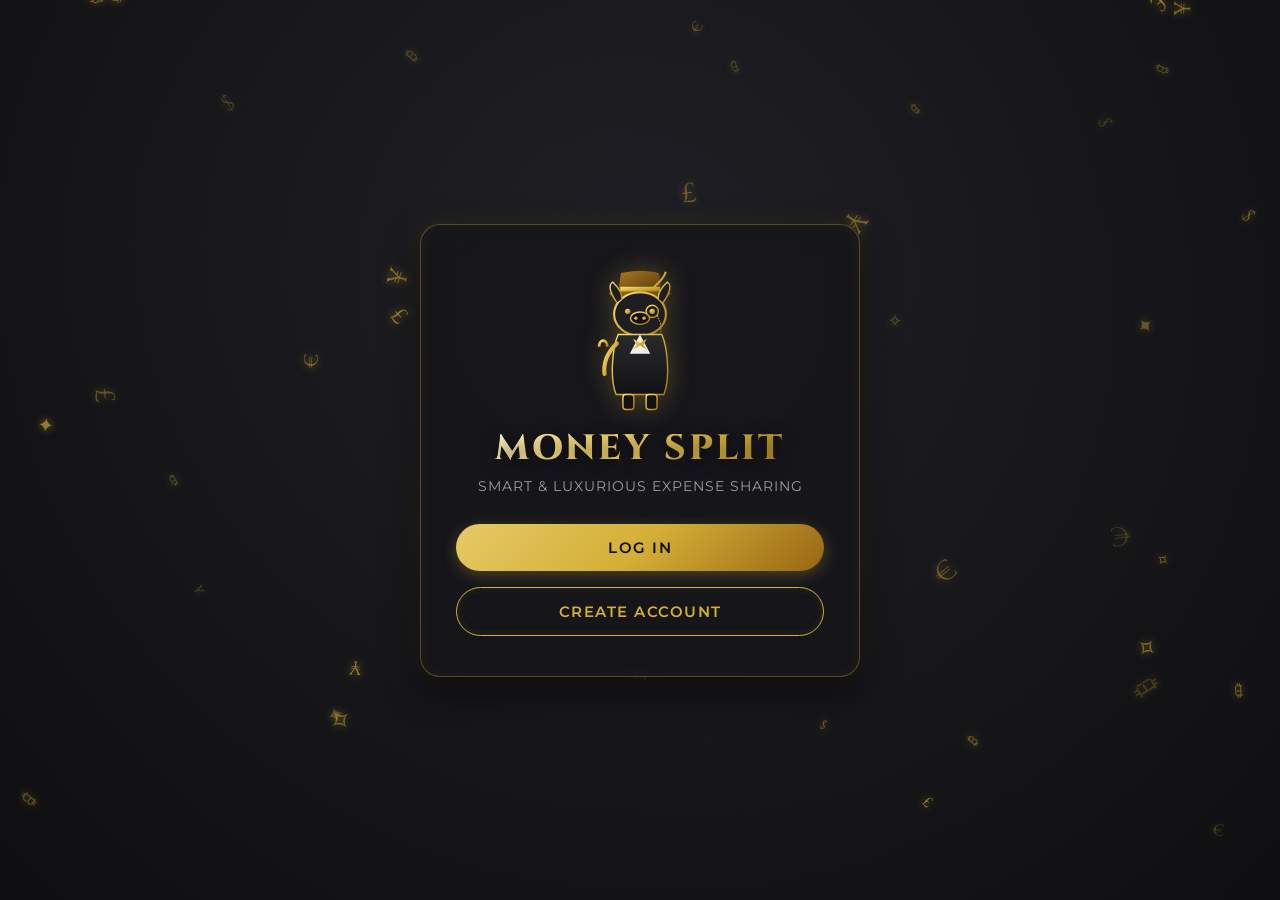
==== index.html @ 98aa4b82 "Add files via upload" ====
<!DOCTYPE html>
<html lang="en">
<head>
  <meta charset="UTF-8">
  <meta name="viewport" content="width=device-width, initial-scale=1.0">
  <title>Money Split - Welcome</title>
  <link rel="stylesheet" href="styles.css">
</head>
<body>
  <div class="bg-animation" id="bgCanvas"></div>

  <div class="card">
    <div class="logo-container">
      <div class="mascot-wrapper">
        <svg viewBox="0 0 200 220" class="pig-mascot">
          <defs>
            <linearGradient id="goldGrad" x1="0%" y1="0%" x2="100%" y2="100%">
              <stop offset="0%" stop-color="#FFE57F"/>
              <stop offset="50%" stop-color="#D4AF37"/>
              <stop offset="100%" stop-color="#AA771C"/>
            </linearGradient>
            <linearGradient id="darkGoldGrad" x1="0%" y1="0%" x2="100%" y2="100%">
              <stop offset="0%" stop-color="#AA771C"/>
              <stop offset="100%" stop-color="#553B0E"/>
            </linearGradient>
            <linearGradient id="suitGrad" x1="0%" y1="0%" x2="0%" y2="100%">
              <stop offset="0%" stop-color="#2A2A2E"/>
              <stop offset="100%" stop-color="#121214"/>
            </linearGradient>
          </defs>

          <!-- Top Hat -->
          <ellipse cx="100" cy="42" rx="45" ry="8" fill="url(#darkGoldGrad)" />
          <path d="M 68,40 L 72,12 C 72,12 100,5 128,12 L 132,40 Z" fill="url(#darkGoldGrad)" />
          <rect x="71" y="32" width="58" height="7" fill="url(#goldGrad)" />
          <!-- Hat Gold Feather/Accent -->
          <path d="M 120,33 Q 135,20 138,10" stroke="url(#goldGrad)" stroke-width="3" fill="none" />

          <!-- Pig Head (Standing Dapper Pig) -->
          <ellipse cx="100" cy="72" rx="38" ry="32" fill="#1E1E22" stroke="url(#goldGrad)" stroke-width="3"/>
          
          <!-- Cute Pig Ears -->
          <path d="M 66,55 Q 50,32 60,25 Q 75,40 73,50" fill="#1E1E22" stroke="url(#goldGrad)" stroke-width="2"/>
          <path d="M 134,55 Q 150,32 140,25 Q 125,40 127,50" fill="#1E1E22" stroke="url(#goldGrad)" stroke-width="2"/>

          <!-- Eyes & Monocle -->
          <circle cx="82" cy="68" r="4" fill="url(#goldGrad)" />
          <circle cx="118" cy="68" r="4" fill="url(#goldGrad)" />
          <!-- Monocle right eye -->
          <circle cx="118" cy="68" r="9" fill="none" stroke="url(#goldGrad)" stroke-width="2"/>
          <path d="M 125,74 Q 135,90 128,110" stroke="url(#goldGrad)" stroke-width="1.5" fill="none" stroke-dasharray="2 2"/>

          <!-- Snout -->
          <ellipse cx="100" cy="78" rx="14" ry="9" fill="#121214" stroke="url(#goldGrad)" stroke-width="2"/>
          <circle cx="94" cy="78" r="2.5" fill="url(#goldGrad)"/>
          <circle cx="106" cy="78" r="2.5" fill="url(#goldGrad)"/>

          <!-- Dapper Suit & Body (Standing on two legs) -->
          <!-- Body / Suit Jacket -->
          <path d="M 68,102 C 60,120 55,165 65,190 L 135,190 C 145,165 140,120 132,102 Z" fill="url(#suitGrad)" stroke="url(#goldGrad)" stroke-width="2"/>
          
          <!-- Shirt & Bowtie -->
          <polygon points="100,102 85,130 115,130" fill="#F0F0F0" />
          <path d="M 90,108 L 100,114 L 110,108 L 105,118 L 110,124 L 100,118 L 90,124 L 95,118 Z" fill="url(#goldGrad)"/>

          <!-- Legs -->
          <rect x="75" y="190" width="16" height="22" rx="4" fill="#121214" stroke="url(#goldGrad)" stroke-width="2"/>
          <rect x="109" y="190" width="16" height="22" rx="4" fill="#121214" stroke="url(#goldGrad)" stroke-width="2"/>

          <!-- Cane (Leaning on cane) -->
          <!-- Left Arm holding cane -->
          <path d="M 66,115 Q 45,135 48,160" fill="none" stroke="url(#goldGrad)" stroke-width="6" stroke-linecap="round"/>
          <!-- Gold Cane -->
          <path d="M 46,120 L 46,210" stroke="url(#goldGrad)" stroke-width="4" stroke-linecap="round"/>
          <path d="M 40,120 C 40,108 52,108 52,120" stroke="url(#goldGrad)" stroke-width="4" fill="none"/>
        </svg>
      </div>
      <h1 class="brand-title">MONEY SPLIT</h1>
      <p class="tagline">Smart & Luxurious Expense Sharing</p>
    </div>

    <div class="button-group">
      <a href="login.html" class="btn btn-primary">Log In</a>
      <a href="create_account.html" class="btn btn-secondary">Create Account</a>
    </div>
  </div>

  <script>
    // Particle Money Stream Animation
    const canvas = document.createElement('canvas');
    document.getElementById('bgCanvas').appendChild(canvas);
    const ctx = canvas.getContext('2d');

    let width = canvas.width = window.innerWidth;
    let height = canvas.height = window.innerHeight;

    window.addEventListener('resize', () => {
      width = canvas.width = window.innerWidth;
      height = canvas.height = window.innerHeight;
    });

    const symbols = ['$', '€', '£', '¥', '₿', '✦', '✧'];
    const particles = [];

    for (let i = 0; i < 45; i++) {
      particles.push({
        x: Math.random() * width,
        y: Math.random() * height,
        size: Math.random() * 18 + 12,
        symbol: symbols[Math.floor(Math.random() * symbols.length)],
        speedY: -(Math.random() * 1.2 + 0.3),
        speedX: Math.random() * 0.6 - 0.3,
        opacity: Math.random() * 0.5 + 0.2,
        angle: Math.random() * Math.PI * 2,
        spin: (Math.random() - 0.5) * 0.02
      });
    }

    function animate() {
      ctx.clearRect(0, 0, width, height);

      particles.forEach(p => {
        p.y += p.speedY;
        p.x += p.speedX;
        p.angle += p.spin;

        if (p.y < -30) {
          p.y = height + 30;
          p.x = Math.random() * width;
        }

        ctx.save();
        ctx.translate(p.x, p.y);
        ctx.rotate(p.angle);
        ctx.font = `${p.size}px 'Cinzel', serif, sans-serif`;
        ctx.fillStyle = `rgba(212, 175, 55, ${p.opacity})`;
        ctx.shadowColor = '#D4AF37';
        ctx.shadowBlur = 8;
        ctx.fillText(p.symbol, 0, 0);
        ctx.restore();
      });

      requestAnimationFrame(animate);
    }
    animate();
  </script>
</body>
</html>
---- styles.css ----
/* Money Split - Dark Gray & Marbled Gold Palette */
@import url('https://fonts.googleapis.com/css2?family=Cinzel:wght@600;700;800&family=Montserrat:wght@300;400;500;600;700&display=swap');

:root {
  --bg-dark: #0f0f11;
  --bg-card: rgba(22, 22, 26, 0.85);
  --gold-primary: #D4AF37;
  --gold-light: #F3E5AB;
  --gold-dark: #AA771C;
  --text-light: #E0E0E0;
  --text-muted: #9E9E9E;
  --border-gold: rgba(212, 175, 55, 0.35);
}

* {
  box-sizing: border-box;
  margin: 0;
  padding: 0;
}

body {
  font-family: 'Montserrat', sans-serif;
  background-color: var(--bg-dark);
  background-image: 
    radial-gradient(circle at 50% 30%, rgba(35, 35, 42, 0.8) 0%, rgba(15, 15, 17, 1) 100%),
    radial-gradient(circle at 10% 20%, rgba(212, 175, 55, 0.05) 0%, transparent 40%),
    radial-gradient(circle at 90% 80%, rgba(212, 175, 55, 0.05) 0%, transparent 40%);
  color: var(--text-light);
  min-height: 100vh;
  display: flex;
  justify-content: center;
  align-items: center;
  overflow-x: hidden;
  position: relative;
}

/* Background canvas animation */
.bg-animation {
  position: fixed;
  top: 0;
  left: 0;
  width: 100%;
  height: 100%;
  pointer-events: none;
  z-index: 1;
}

/* Central Card styling with Marbled Gold Border */
.card {
  position: relative;
  z-index: 10;
  width: 100%;
  max-width: 440px;
  padding: 40px 35px;
  background: var(--bg-card);
  backdrop-filter: blur(16px);
  border-radius: 20px;
  border: 1px solid var(--border-gold);
  box-shadow: 
    0 15px 35px rgba(0, 0, 0, 0.6),
    0 0 25px rgba(212, 175, 55, 0.12),
    inset 0 0 15px rgba(212, 175, 55, 0.05);
  text-align: center;
  animation: fadeIn 0.8s ease-out;
}

.form-card {
  text-align: left;
}

@keyframes fadeIn {
  from { opacity: 0; transform: translateY(20px); }
  to { opacity: 1; transform: translateY(0); }
}

/* Back Link */
.back-link {
  display: inline-block;
  color: var(--gold-primary);
  text-decoration: none;
  font-size: 0.85rem;
  font-weight: 500;
  margin-bottom: 20px;
  transition: all 0.3s ease;
}

.back-link:hover {
  color: var(--gold-light);
  transform: translateX(-4px);
}

/* Logo & Mascot */
.logo-container {
  margin-bottom: 30px;
  text-align: center;
}

.header-compact {
  margin-bottom: 25px;
}

.mascot-wrapper {
  width: 140px;
  height: 150px;
  margin: 0 auto 10px auto;
  filter: drop-shadow(0 0 12px rgba(212, 175, 55, 0.3));
  transition: transform 0.3s ease;
}

.mascot-wrapper:hover {
  transform: scale(1.04);
}

.pig-mascot {
  width: 100%;
  height: 100%;
}

.brand-title {
  font-family: 'Cinzel', serif;
  font-size: 2.2rem;
  font-weight: 800;
  letter-spacing: 3px;
  background: linear-gradient(135deg, #FFF 0%, #FFE57F 30%, #D4AF37 70%, #996614 100%);
  -webkit-background-clip: text;
  -webkit-text-fill-color: transparent;
  text-shadow: 0 4px 15px rgba(0, 0, 0, 0.5);
  margin-bottom: 6px;
}

.tagline {
  font-size: 0.85rem;
  color: var(--text-muted);
  letter-spacing: 1px;
  text-transform: uppercase;
}

/* Buttons */
.button-group {
  display: flex;
  flex-direction: column;
  gap: 16px;
}

.btn {
  display: block;
  width: 100%;
  padding: 14px 20px;
  border-radius: 30px;
  font-family: 'Montserrat', sans-serif;
  font-size: 0.95rem;
  font-weight: 600;
  text-transform: uppercase;
  letter-spacing: 1.5px;
  text-decoration: none;
  text-align: center;
  cursor: pointer;
  transition: all 0.3s ease;
  border: none;
}

.btn-primary {
  background: linear-gradient(135deg, #E6CA65 0%, #D4AF37 50%, #996614 100%);
  color: #0F0F11;
  box-shadow: 0 4px 15px rgba(212, 175, 55, 0.3);
}

.btn-primary:hover {
  background: linear-gradient(135deg, #FFF0AA 0%, #E6CA65 50%, #B8860B 100%);
  box-shadow: 0 6px 20px rgba(212, 175, 55, 0.5);
  transform: translateY(-2px);
}

.btn-secondary {
  background: transparent;
  color: var(--gold-primary);
  border: 1.5px solid var(--gold-primary);
  box-shadow: inset 0 0 10px rgba(212, 175, 55, 0.1);
}

.btn-secondary:hover {
  background: rgba(212, 175, 55, 0.1);
  color: var(--gold-light);
  border-color: var(--gold-light);
  transform: translateY(-2px);
}

/* Forms */
.form-group {
  margin-bottom: 20px;
}

.form-group label {
  display: block;
  font-size: 0.8rem;
  text-transform: uppercase;
  letter-spacing: 1px;
  color: var(--gold-primary);
  margin-bottom: 8px;
}

.form-group input {
  width: 100%;
  padding: 13px 16px;
  border-radius: 10px;
  background: rgba(10, 10, 12, 0.7);
  border: 1px solid rgba(212, 175, 55, 0.3);
  color: #FFF;
  font-size: 0.95rem;
  outline: none;
  transition: all 0.3s ease;
}

.form-group input:focus {
  border-color: var(--gold-primary);
  box-shadow: 0 0 12px rgba(212, 175, 55, 0.3);
  background: rgba(15, 15, 18, 0.9);
}

.form-options {
  display: flex;
  justify-content: space-between;
  align-items: center;
  font-size: 0.82rem;
  margin-bottom: 25px;
  color: var(--text-muted);
}

.checkbox-container {
  display: flex;
  align-items: center;
  gap: 8px;
  cursor: pointer;
}

.forgot-pwd {
  color: var(--gold-primary);
  text-decoration: none;
  transition: color 0.2s;
}

.forgot-pwd:hover {
  color: var(--gold-light);
  text-decoration: underline;
}

.card-footer {
  margin-top: 25px;
  text-align: center;
  font-size: 0.85rem;
  color: var(--text-muted);
}

.card-footer a {
  color: var(--gold-primary);
  text-decoration: none;
  font-weight: 600;
}

.card-footer a:hover {
  color: var(--gold-light);
  text-decoration: underline;
}
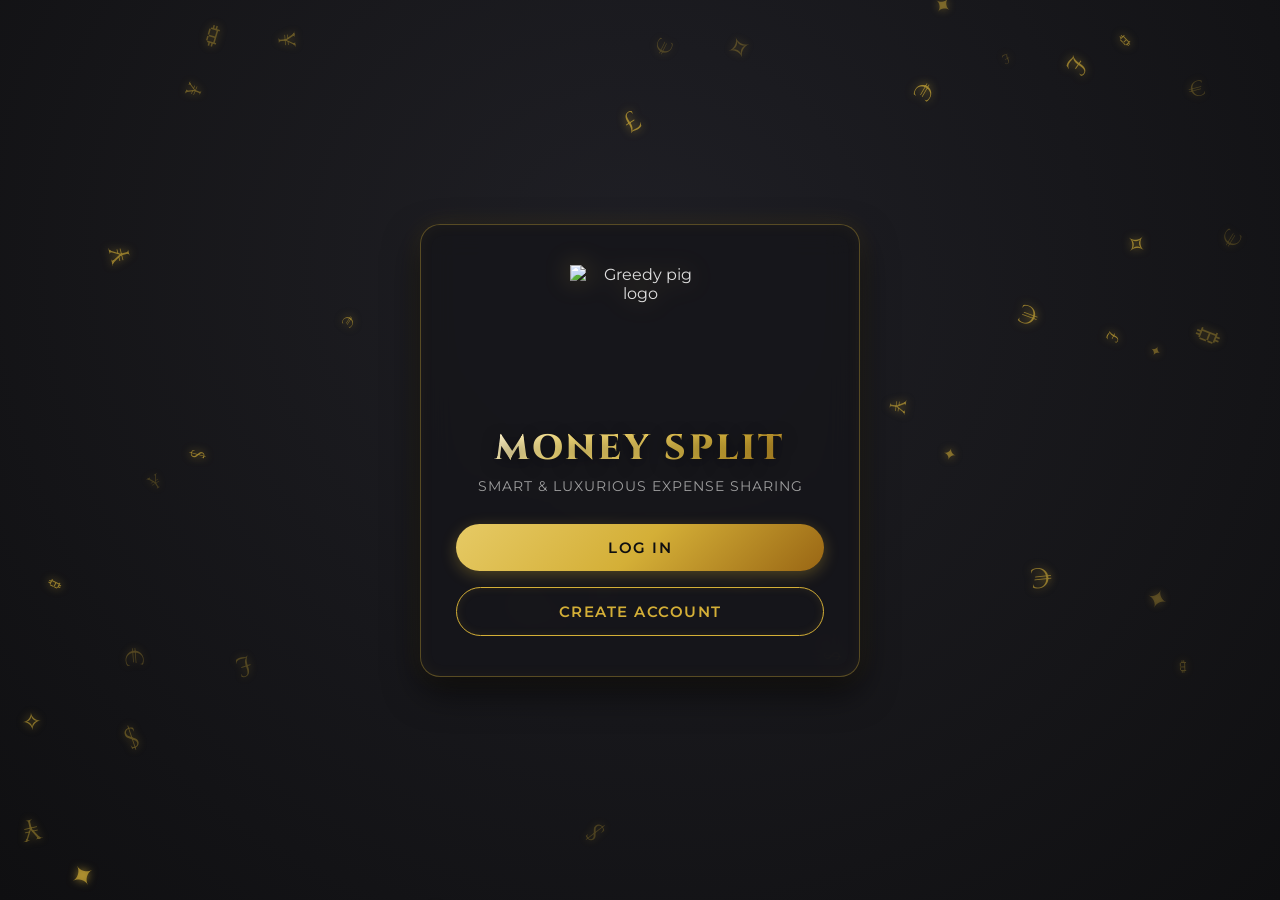
==== commit 799abf95: "Update index.html" ====
--- a/index.html
+++ b/index.html
@@ -12,68 +12,7 @@
   <div class="card">
     <div class="logo-container">
       <div class="mascot-wrapper">
-        <svg viewBox="0 0 200 220" class="pig-mascot">
-          <defs>
-            <linearGradient id="goldGrad" x1="0%" y1="0%" x2="100%" y2="100%">
-              <stop offset="0%" stop-color="#FFE57F"/>
-              <stop offset="50%" stop-color="#D4AF37"/>
-              <stop offset="100%" stop-color="#AA771C"/>
-            </linearGradient>
-            <linearGradient id="darkGoldGrad" x1="0%" y1="0%" x2="100%" y2="100%">
-              <stop offset="0%" stop-color="#AA771C"/>
-              <stop offset="100%" stop-color="#553B0E"/>
-            </linearGradient>
-            <linearGradient id="suitGrad" x1="0%" y1="0%" x2="0%" y2="100%">
-              <stop offset="0%" stop-color="#2A2A2E"/>
-              <stop offset="100%" stop-color="#121214"/>
-            </linearGradient>
-          </defs>
-
-          <!-- Top Hat -->
-          <ellipse cx="100" cy="42" rx="45" ry="8" fill="url(#darkGoldGrad)" />
-          <path d="M 68,40 L 72,12 C 72,12 100,5 128,12 L 132,40 Z" fill="url(#darkGoldGrad)" />
-          <rect x="71" y="32" width="58" height="7" fill="url(#goldGrad)" />
-          <!-- Hat Gold Feather/Accent -->
-          <path d="M 120,33 Q 135,20 138,10" stroke="url(#goldGrad)" stroke-width="3" fill="none" />
-
-          <!-- Pig Head (Standing Dapper Pig) -->
-          <ellipse cx="100" cy="72" rx="38" ry="32" fill="#1E1E22" stroke="url(#goldGrad)" stroke-width="3"/>
-          
-          <!-- Cute Pig Ears -->
-          <path d="M 66,55 Q 50,32 60,25 Q 75,40 73,50" fill="#1E1E22" stroke="url(#goldGrad)" stroke-width="2"/>
-          <path d="M 134,55 Q 150,32 140,25 Q 125,40 127,50" fill="#1E1E22" stroke="url(#goldGrad)" stroke-width="2"/>
-
-          <!-- Eyes & Monocle -->
-          <circle cx="82" cy="68" r="4" fill="url(#goldGrad)" />
-          <circle cx="118" cy="68" r="4" fill="url(#goldGrad)" />
-          <!-- Monocle right eye -->
-          <circle cx="118" cy="68" r="9" fill="none" stroke="url(#goldGrad)" stroke-width="2"/>
-          <path d="M 125,74 Q 135,90 128,110" stroke="url(#goldGrad)" stroke-width="1.5" fill="none" stroke-dasharray="2 2"/>
-
-          <!-- Snout -->
-          <ellipse cx="100" cy="78" rx="14" ry="9" fill="#121214" stroke="url(#goldGrad)" stroke-width="2"/>
-          <circle cx="94" cy="78" r="2.5" fill="url(#goldGrad)"/>
-          <circle cx="106" cy="78" r="2.5" fill="url(#goldGrad)"/>
-
-          <!-- Dapper Suit & Body (Standing on two legs) -->
-          <!-- Body / Suit Jacket -->
-          <path d="M 68,102 C 60,120 55,165 65,190 L 135,190 C 145,165 140,120 132,102 Z" fill="url(#suitGrad)" stroke="url(#goldGrad)" stroke-width="2"/>
-          
-          <!-- Shirt & Bowtie -->
-          <polygon points="100,102 85,130 115,130" fill="#F0F0F0" />
-          <path d="M 90,108 L 100,114 L 110,108 L 105,118 L 110,124 L 100,118 L 90,124 L 95,118 Z" fill="url(#goldGrad)"/>
-
-          <!-- Legs -->
-          <rect x="75" y="190" width="16" height="22" rx="4" fill="#121214" stroke="url(#goldGrad)" stroke-width="2"/>
-          <rect x="109" y="190" width="16" height="22" rx="4" fill="#121214" stroke="url(#goldGrad)" stroke-width="2"/>
-
-          <!-- Cane (Leaning on cane) -->
-          <!-- Left Arm holding cane -->
-          <path d="M 66,115 Q 45,135 48,160" fill="none" stroke="url(#goldGrad)" stroke-width="6" stroke-linecap="round"/>
-          <!-- Gold Cane -->
-          <path d="M 46,120 L 46,210" stroke="url(#goldGrad)" stroke-width="4" stroke-linecap="round"/>
-          <path d="M 40,120 C 40,108 52,108 52,120" stroke="url(#goldGrad)" stroke-width="4" fill="none"/>
-        </svg>
+        <img src="https://raw.githubusercontent.com/Shadowcat-dev/MoneySplit-Draft/refs/heads/main/Money%20split%20Pig%20logo.png" alt="Greedy pig logo";">
       </div>
       <h1 class="brand-title">MONEY SPLIT</h1>
       <p class="tagline">Smart & Luxurious Expense Sharing</p>
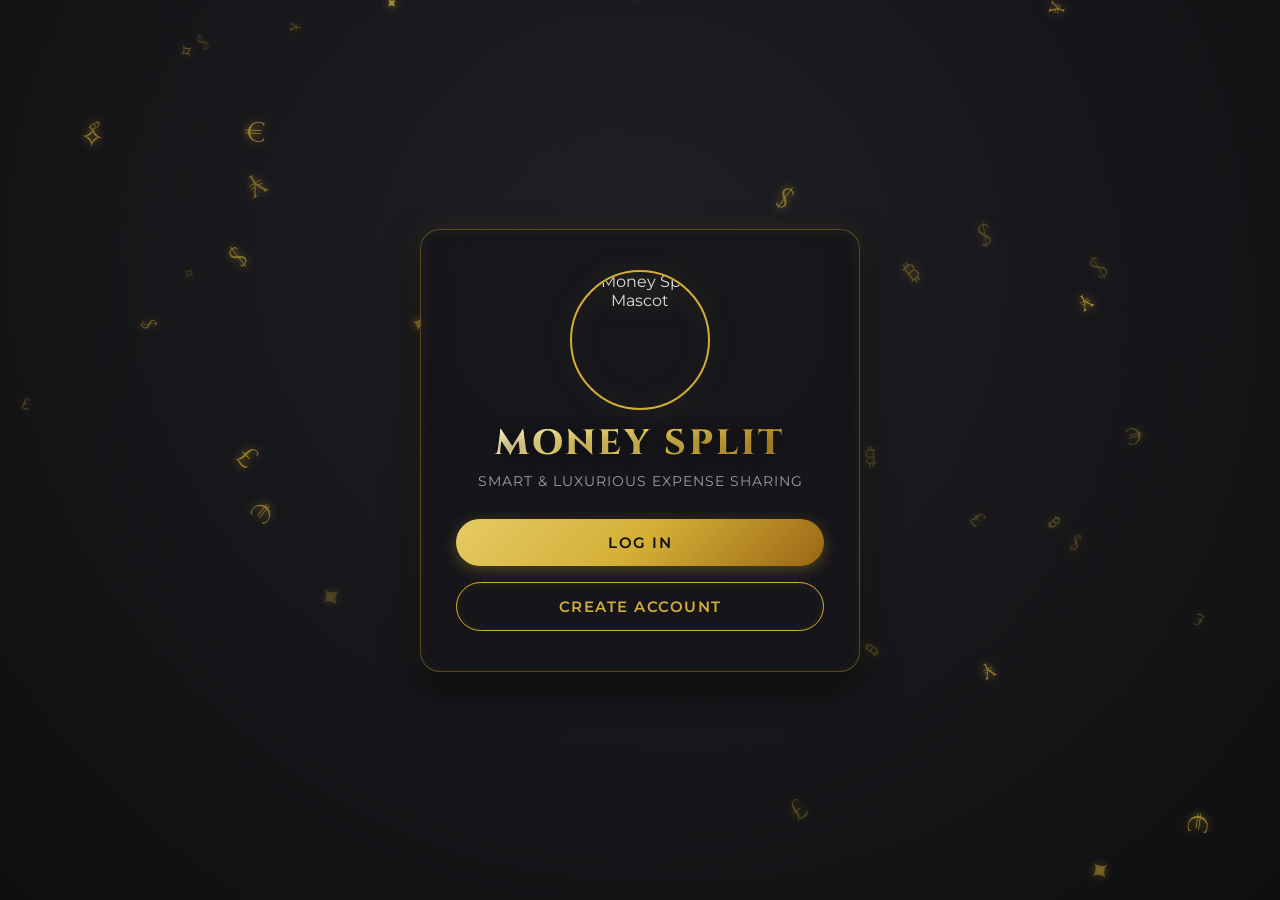
==== commit aa2ec627: "Update index.html" ====
--- a/index.html
+++ b/index.html
@@ -11,8 +11,8 @@
 
   <div class="card">
     <div class="logo-container">
-      <div class="mascot-wrapper">
-        <img src="https://raw.githubusercontent.com/Shadowcat-dev/MoneySplit-Draft/refs/heads/main/Money%20split%20Pig%20logo.png" alt="Greedy pig logo";">
+      <div class="mascot-wrapper" style="border-radius: 50%; overflow: hidden; border: 2px solid #D4AF37; width: 140px; height: 140px;"> 
+      <img src="https://raw.githubusercontent.com/Shadowcat-dev/MoneySplit-Draft/refs/heads/main/Money%20split%20Pig%20logo.png" alt="Money Split Mascot" style="width: 100%; height: 100%; object-fit: cover;"[cite: 10]> 
       </div>
       <h1 class="brand-title">MONEY SPLIT</h1>
       <p class="tagline">Smart & Luxurious Expense Sharing</p>
